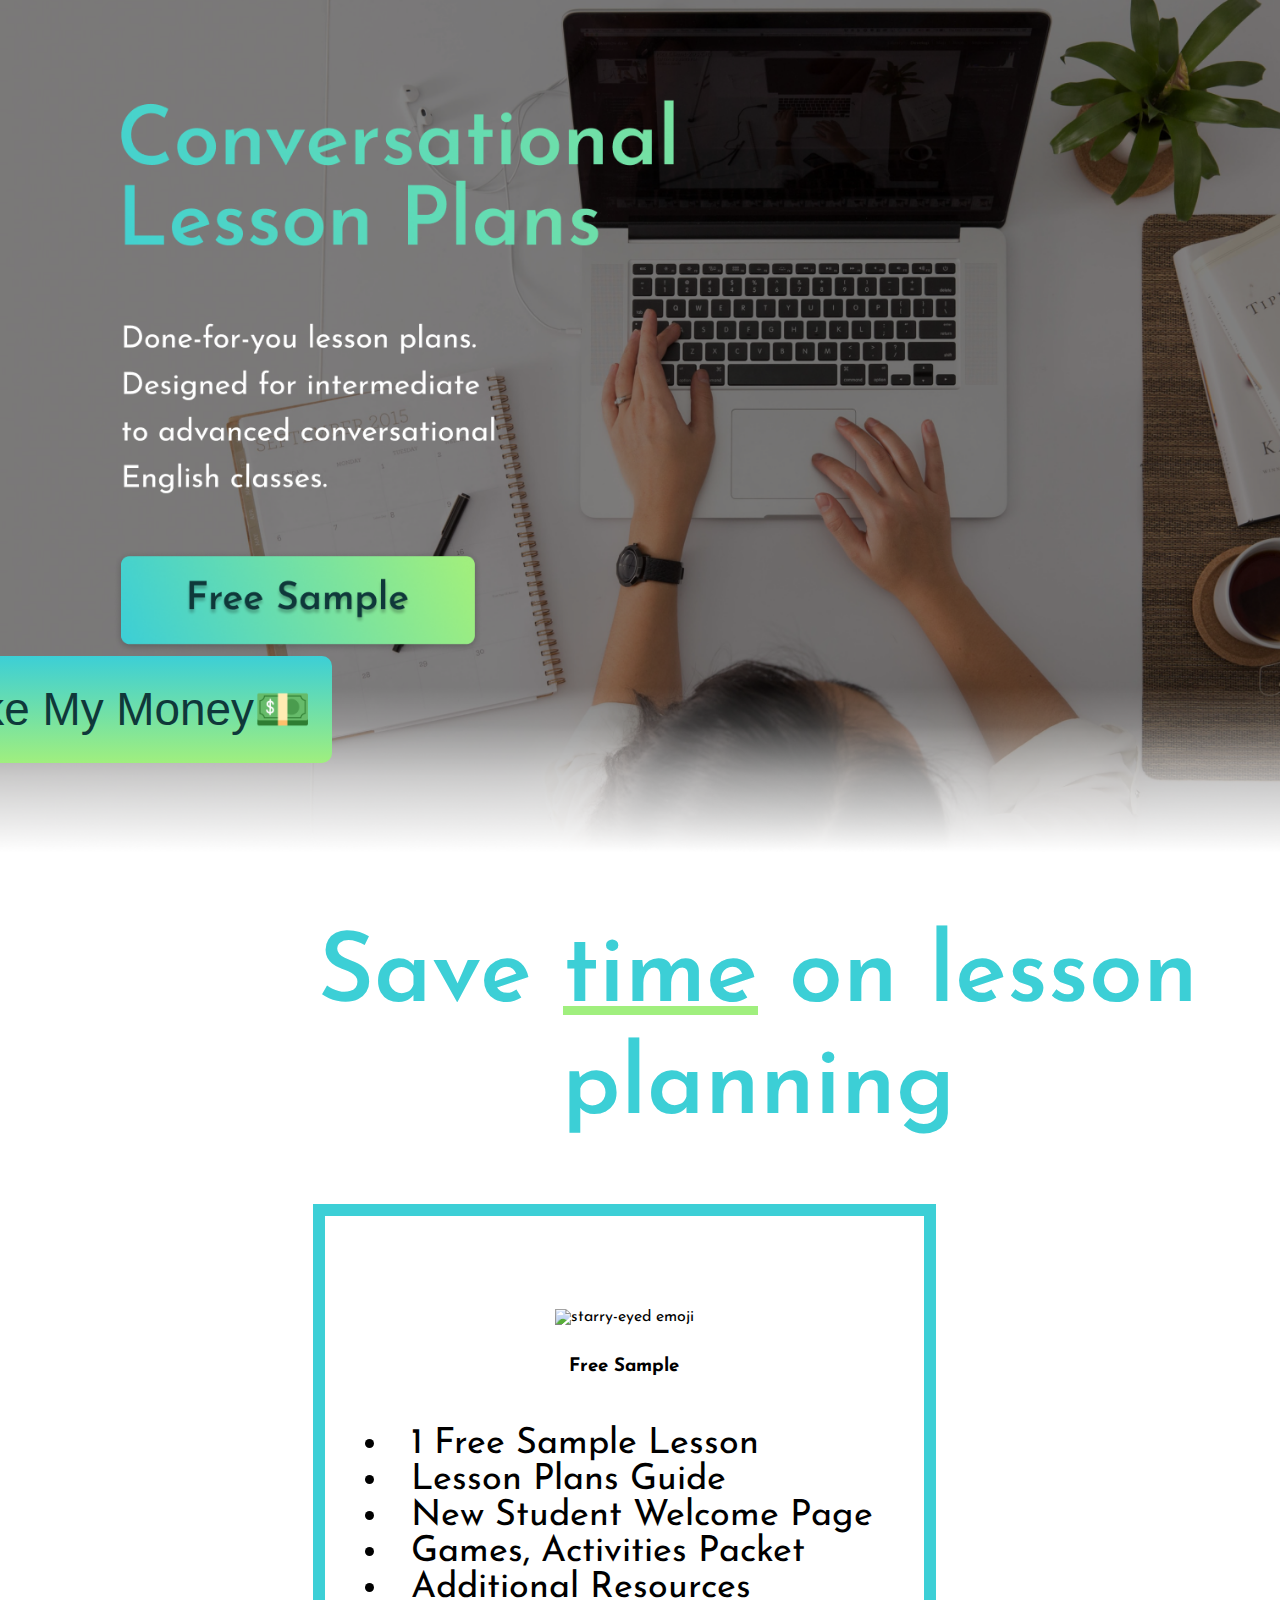
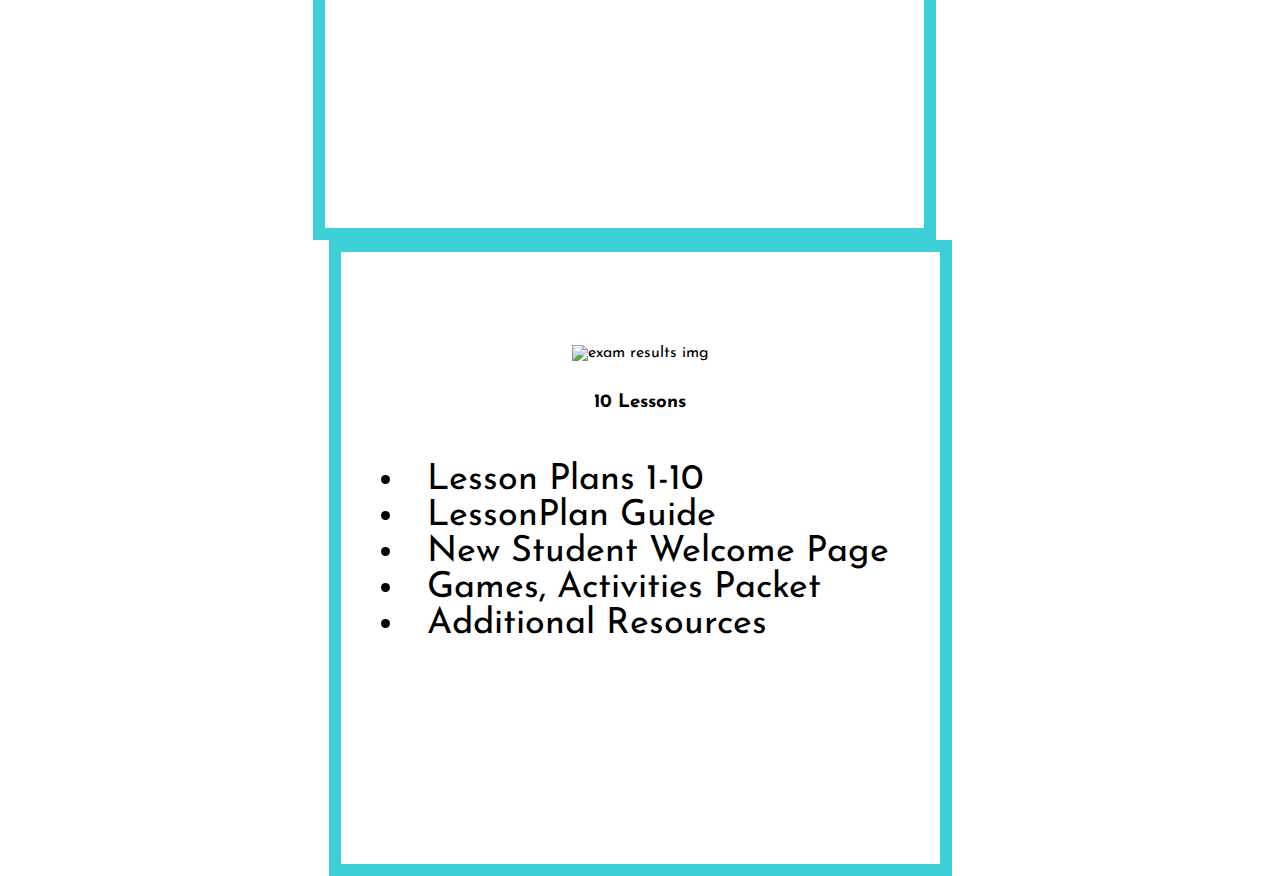
==== index.html @ 31bfc28f "Starting Landing Page" ====
<!DOCTYPE html>
<html lang="en" dir="ltr">

<head>
  <meta charset="utf-8">
  <title>Conversational Lesson Plans</title>
  <link rel="stylesheet" href="css/styles.css">
  <link rel="preconnect" href="https://fonts.googleapis.com">
  <link rel="preconnect" href="https://fonts.gstatic.com" crossorigin>
  <link href="https://fonts.googleapis.com/css2?family=Josefin+Sans&display=swap" rel="stylesheet">
</head>

<body>

  <div class="top-section">
        <img class="background" src="images/image.png" alt="background img">
          <button class="plan-button" type="button" name="">Take My Money💵</button>
  </div>
<div class="second-section">
  <h1 class="lesson">Save <span class="time">time</span> on lesson planning</h1>
  <div class="free-sample">
<img class="starry-eyes" src="https://s3-alpha-sig.figma.com/img/8e66/cc57/25da1da38adf8ce1c1e232af3791355e?Expires=1641168000&Signature=WUSX~-MndQ6hUPgbSEj6I7I3DMDwh4rOlox-GSf2JBP5RqfPq2d47yd7n9Eox~B7EA2QpZHxM3eELCH-Fz6r~pega1bS7xzG1hWOmTKfYtLyo8OUSrKibYN21dZoHZpAw~1tai0fu6PhLRfHMKyyS7PjVWHA~9bq2SaK2RC~MuIsFF-tQtIdTcuFu9Defe7vT~FUDPo7aEBIhlazXy~X4aybUJFQGdpvgLwErHOaCUNc669VxXjB-s34fVzcJAoySdK4U9xvLn6wBq-kmxwUAnYL5y0RmGMUNMjvx~EumahQoD0ORlRqHzyArw~PXCDipe5BR~ahRw7gB09bpoHs6A__&Key-Pair-Id=APKAINTVSUGEWH5XD5UA" alt="starry-eyed emoji">
<h3>Free Sample</h3>
<ul class="included">
  <li>1 Free Sample Lesson</li>
  <li>Lesson Plans Guide</li>
</ul>
<ul class="locked">
  <li>New Student Welcome Page</li>
  <li>Games, Activities Packet</li>
  <li>Additional Resources</li>
</ul>
  </div>
  <div class="save-time">
    <img class="exam-results" src="https://s3-alpha-sig.figma.com/img/e4eb/9316/16a75c4309bb9f494d72afedbfd64b03?Expires=1641168000&Signature=VdI3xpVNYkKEmWFEx5nUC9PDGQr6Qp98-hl~GS6~Yyej18toiBH1ze82IylGSBbkpAe3bv~za6eOOArLR7hO462iTeOVXesHQV5~Q3wNWcKqaQxop0C6GWkiSsMDpdfdZngf0-ioYa9cNTuswovlHra2d6RgLEt1-w3de00lccLtxG6GP21zj8TBpQLb3IPuJVpsebrQH0s5eIs9Q4r9NIvuNjqrXrQBBKp2ISjUbHz0hyWvhXM4PGHUQqsaLiHBDtm3hvzBNiQiHvHf31Xs~8Y9NTDd5cUfBppHy821IV6bq-ULU8MLix5KCXK5t6EGB0zf~wmciLCzj2LHV2CLgQ__&Key-Pair-Id=APKAINTVSUGEWH5XD5UA" alt="exam results img">
    <h3>10 Lessons</h3>
<ul class="included">
  <li>Lesson Plans 1-10</li>
  <li>LessonPlan Guide</li>
  <li>New Student Welcome Page</li>
  <li>Games, Activities Packet</li>
  <li>Additional Resources</li>
</ul>
  </div>
</div>


</body>

</html>
---- css/styles.css ----
body {
  font-family: 'Josefin Sans', sans-serif;
  background-color: #FFFFFF;
  margin: 0;
}

.background {
  width: 100%;
  height: 100%;
}

.exam-results {
  height: 142px;
  width: 142px;
  margin-top: 92.75px;
}

.free-sample {
  background-color: #FFFFFF;
  border-color: #3CCFD6;
  border-style: solid;
  border-width: 12px;
  height: 612px;
  width: 599px;
  display: inline-block;
  margin-right: 32px;
}

.included {
  list-style-image: url('/Users/alexandre/Desktop/Personal Projects/images/Check icon.png');
  list-style-position: inside;
  margin-bottom: 0;
  margin-top: 50px;
  text-align: left;
  font-size: 36px;
}

head {
  margin: 0;
}

h1 {
  width: 1269.52px;
  margin-left: 0;
  top: 13.06%;
  bottom: 83.68%;
  font-style: normal;
  font-weight: 600;
  font-size: 96.8025px;
  line-height: 30px;
}

h3 {
  margin-top: 32px;
}

.header {
  width: 634.76px;
  height: 500px;
  background: linear-gradient(#3CCFD6, #A0EF7E);
  margin-top: 0;
}

.lesson {
  color: #3CCFD6;
  height: 218px;
  line-height: 112px;
  margin-left: 311px;
  width: 894px;
}

.locked {
  list-style-image: url('/Users/alexandre/Desktop/Personal Projects/images/Lock icon.png');
  list-style-position: inside;
  margin-top: 0;
  text-align: left;
  font-size: 36px;
}

.plan-button {
  background: linear-gradient(#3CCFD6, #A0EF7E);
  border: 0;
  color: #0F383A;
  height: 107px;
  position: absolute;
  width: 419.88px;
  border-radius: 9.957574844360352px;
  margin-top: 656px;
  font-size: 45.87px;
  margin-left: -1368.04px;
  line-height: 29.87px;
}

.save-time {
  background-color: #FFFFFF;
  border-color: #3CCFD6;
  border-style: solid;
  border-width: 12px;
  height: 612px;
  width: 599px;
  display: inline-block;
}

.second-section {
  height: 1000px;
  margin: 0;
  text-align: center;
}

.starry-eyes {
  height: 142px;
  width: 142px;
  margin-top: 92.75px;
}

.time {
  text-decoration-color: #A0EF7E;
  text-decoration-line: underline;
}

.top-section {
  height: auto;
  margin-left: 0;
  margin-right: 0;
  position: relative;
}
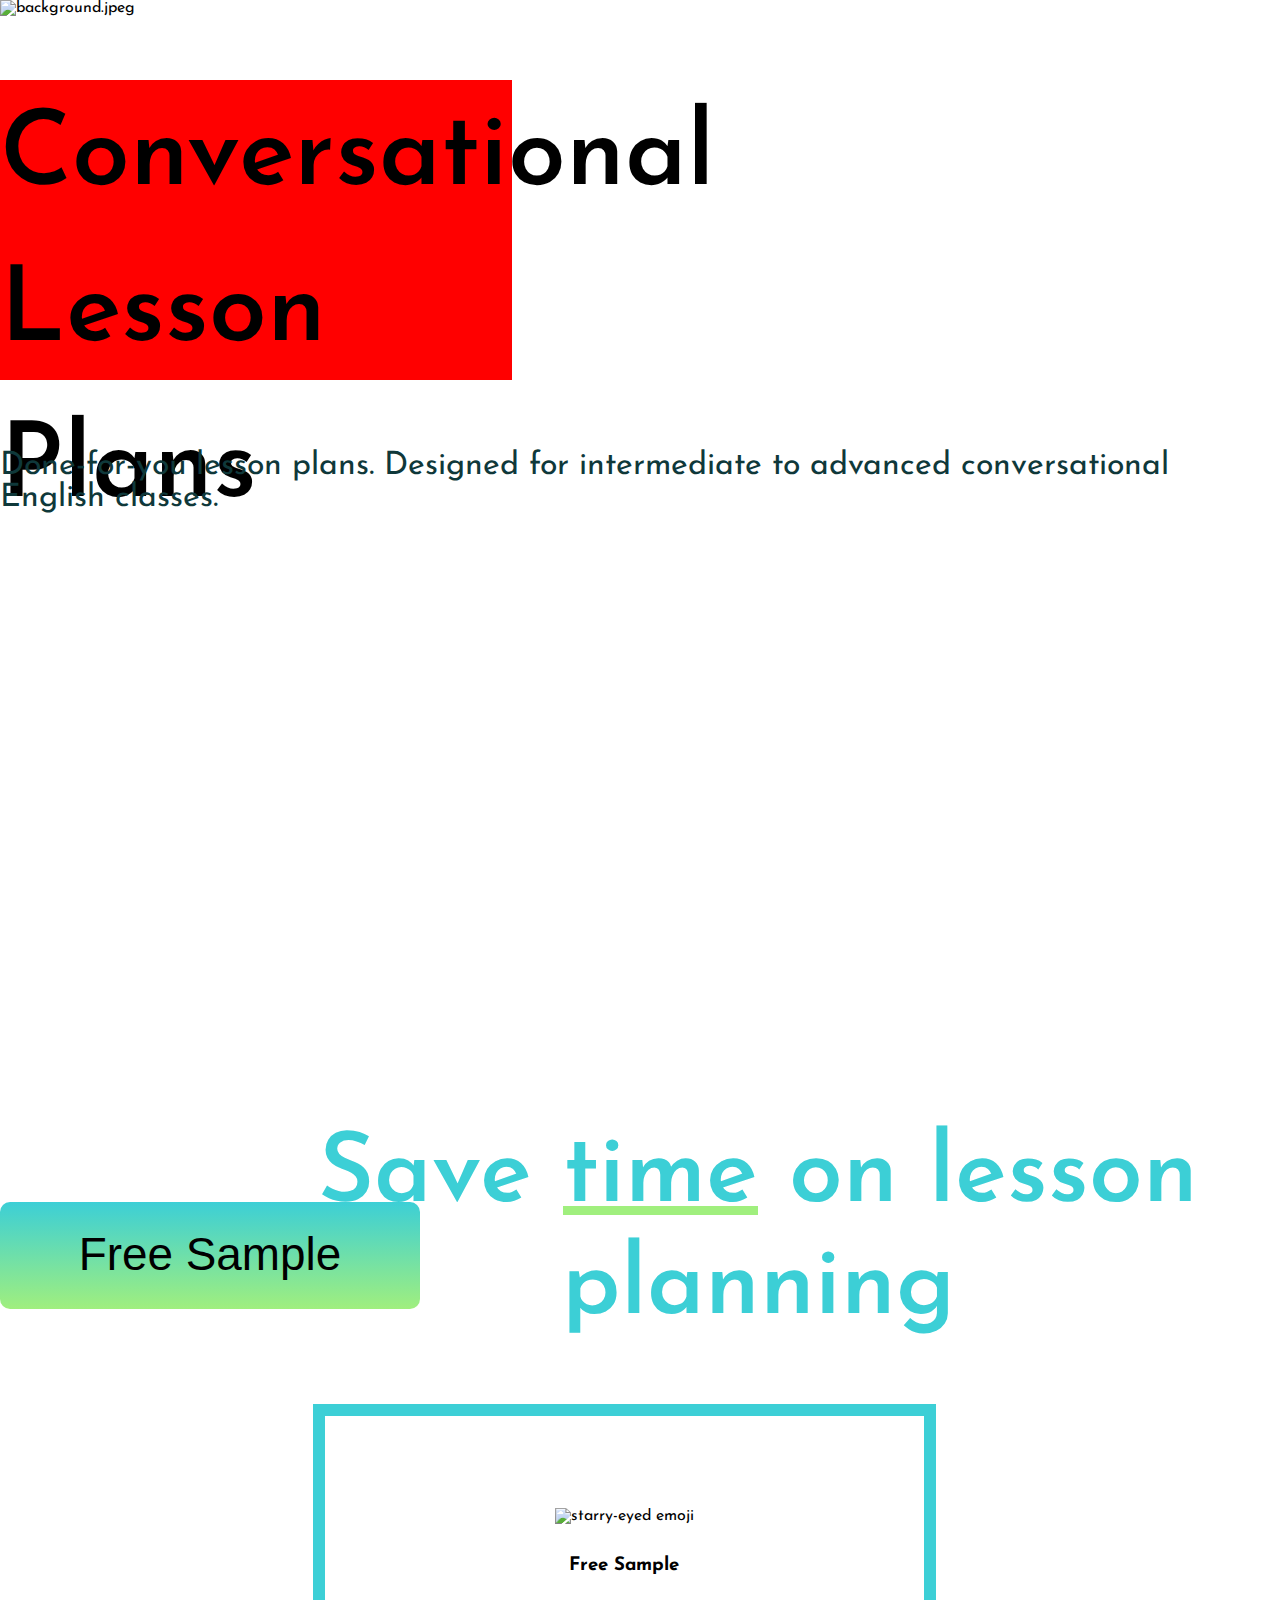
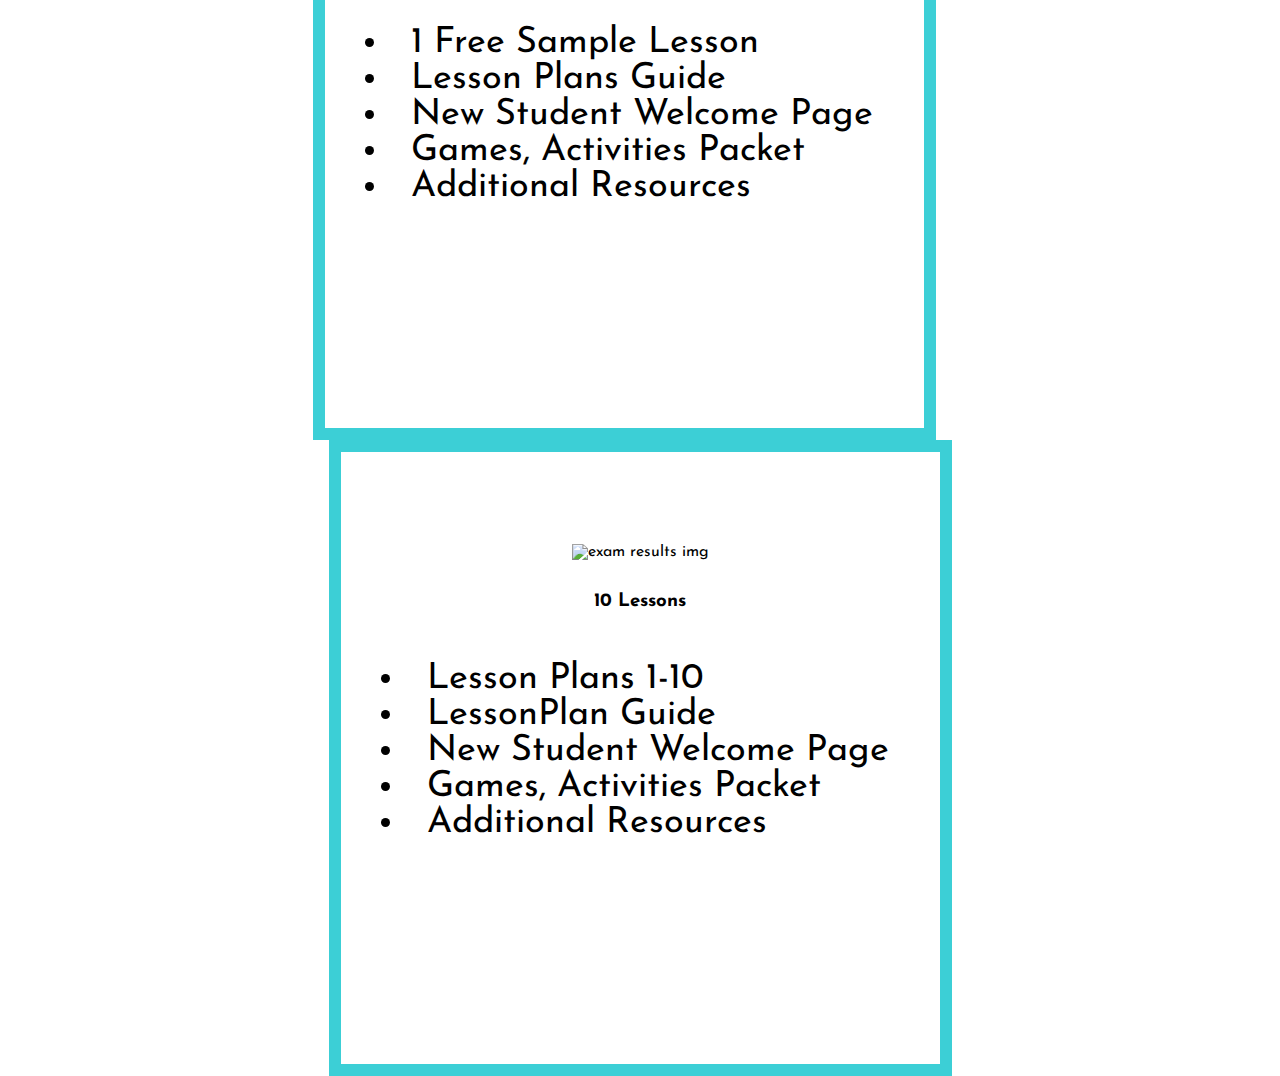
==== commit 82ce0b67: "Added Bootstrap" ====
--- a/index.html
+++ b/index.html
@@ -3,6 +3,7 @@
 
 <head>
   <meta charset="utf-8">
+  <link href="https://cdn.jsdelivr.net/npm/bootstrap@5.1.3/dist/css/bootstrap.min.css" rel="stylesheet" integrity="sha384-1BmE4kWBq78iYhFldvKuhfTAU6auU8tT94WrHftjDbrCEXSU1oBoqyl2QvZ6jIW3" crossorigin="anonymous">
   <title>Conversational Lesson Plans</title>
   <link rel="stylesheet" href="css/styles.css">
   <link rel="preconnect" href="https://fonts.googleapis.com">
@@ -12,39 +13,53 @@
 
 <body>
 
-  <div class="top-section">
-        <img class="background" src="images/image.png" alt="background img">
-          <button class="plan-button" type="button" name="">Take My Money💵</button>
+  <div class="top-section container-fluid">
+    <div class="background background-img card">
+      <img src="/Users/alexandre/Desktop/Personal Projects/images/background.jpeg" class="card-img" alt="background.jpeg">
+      <div class="card-img-overlay">
+        <h1 class="header card-title">Conversational Lesson Plans</h1>
+        <p class="header-text card-text">Done-for-you lesson plans. Designed for intermediate to advanced conversational English classes.</p>
+    <!-- <a href="#" class="plan-button btn" role="button">Free Sample</a> -->
+    <button class="plan-button btn btn-lg btn-dark" type="button" name="">Free Sample</button>
+      </div>
+    </div>
+
   </div>
-<div class="second-section">
-  <h1 class="lesson">Save <span class="time">time</span> on lesson planning</h1>
-  <div class="free-sample">
-<img class="starry-eyes" src="https://s3-alpha-sig.figma.com/img/8e66/cc57/25da1da38adf8ce1c1e232af3791355e?Expires=1641168000&Signature=WUSX~-MndQ6hUPgbSEj6I7I3DMDwh4rOlox-GSf2JBP5RqfPq2d47yd7n9Eox~B7EA2QpZHxM3eELCH-Fz6r~pega1bS7xzG1hWOmTKfYtLyo8OUSrKibYN21dZoHZpAw~1tai0fu6PhLRfHMKyyS7PjVWHA~9bq2SaK2RC~MuIsFF-tQtIdTcuFu9Defe7vT~FUDPo7aEBIhlazXy~X4aybUJFQGdpvgLwErHOaCUNc669VxXjB-s34fVzcJAoySdK4U9xvLn6wBq-kmxwUAnYL5y0RmGMUNMjvx~EumahQoD0ORlRqHzyArw~PXCDipe5BR~ahRw7gB09bpoHs6A__&Key-Pair-Id=APKAINTVSUGEWH5XD5UA" alt="starry-eyed emoji">
-<h3>Free Sample</h3>
-<ul class="included">
-  <li>1 Free Sample Lesson</li>
-  <li>Lesson Plans Guide</li>
-</ul>
-<ul class="locked">
-  <li>New Student Welcome Page</li>
-  <li>Games, Activities Packet</li>
-  <li>Additional Resources</li>
-</ul>
+
+  <div class="second-section container-fluid">
+    <h1 class="lesson">Save <span class="time">time</span> on lesson planning</h1>
+    <div class="free-sample">
+      <img class="starry-eyes"
+        src="https://s3-alpha-sig.figma.com/img/8e66/cc57/25da1da38adf8ce1c1e232af3791355e?Expires=1641168000&Signature=WUSX~-MndQ6hUPgbSEj6I7I3DMDwh4rOlox-GSf2JBP5RqfPq2d47yd7n9Eox~B7EA2QpZHxM3eELCH-Fz6r~pega1bS7xzG1hWOmTKfYtLyo8OUSrKibYN21dZoHZpAw~1tai0fu6PhLRfHMKyyS7PjVWHA~9bq2SaK2RC~MuIsFF-tQtIdTcuFu9Defe7vT~FUDPo7aEBIhlazXy~X4aybUJFQGdpvgLwErHOaCUNc669VxXjB-s34fVzcJAoySdK4U9xvLn6wBq-kmxwUAnYL5y0RmGMUNMjvx~EumahQoD0ORlRqHzyArw~PXCDipe5BR~ahRw7gB09bpoHs6A__&Key-Pair-Id=APKAINTVSUGEWH5XD5UA"
+        alt="starry-eyed emoji">
+      <h3>Free Sample</h3>
+      <ul class="included">
+        <li>1 Free Sample Lesson</li>
+        <li>Lesson Plans Guide</li>
+      </ul>
+      <ul class="locked">
+        <li>New Student Welcome Page</li>
+        <li>Games, Activities Packet</li>
+        <li>Additional Resources</li>
+      </ul>
+    </div>
+    <div class="save-time">
+      <img class="exam-results"
+        src="https://s3-alpha-sig.figma.com/img/e4eb/9316/16a75c4309bb9f494d72afedbfd64b03?Expires=1641168000&Signature=VdI3xpVNYkKEmWFEx5nUC9PDGQr6Qp98-hl~GS6~Yyej18toiBH1ze82IylGSBbkpAe3bv~za6eOOArLR7hO462iTeOVXesHQV5~Q3wNWcKqaQxop0C6GWkiSsMDpdfdZngf0-ioYa9cNTuswovlHra2d6RgLEt1-w3de00lccLtxG6GP21zj8TBpQLb3IPuJVpsebrQH0s5eIs9Q4r9NIvuNjqrXrQBBKp2ISjUbHz0hyWvhXM4PGHUQqsaLiHBDtm3hvzBNiQiHvHf31Xs~8Y9NTDd5cUfBppHy821IV6bq-ULU8MLix5KCXK5t6EGB0zf~wmciLCzj2LHV2CLgQ__&Key-Pair-Id=APKAINTVSUGEWH5XD5UA"
+        alt="exam results img">
+      <h3>10 Lessons</h3>
+      <ul class="included">
+        <li>Lesson Plans 1-10</li>
+        <li>LessonPlan Guide</li>
+        <li>New Student Welcome Page</li>
+        <li>Games, Activities Packet</li>
+        <li>Additional Resources</li>
+      </ul>
+    </div>
   </div>
-  <div class="save-time">
-    <img class="exam-results" src="https://s3-alpha-sig.figma.com/img/e4eb/9316/16a75c4309bb9f494d72afedbfd64b03?Expires=1641168000&Signature=VdI3xpVNYkKEmWFEx5nUC9PDGQr6Qp98-hl~GS6~Yyej18toiBH1ze82IylGSBbkpAe3bv~za6eOOArLR7hO462iTeOVXesHQV5~Q3wNWcKqaQxop0C6GWkiSsMDpdfdZngf0-ioYa9cNTuswovlHra2d6RgLEt1-w3de00lccLtxG6GP21zj8TBpQLb3IPuJVpsebrQH0s5eIs9Q4r9NIvuNjqrXrQBBKp2ISjUbHz0hyWvhXM4PGHUQqsaLiHBDtm3hvzBNiQiHvHf31Xs~8Y9NTDd5cUfBppHy821IV6bq-ULU8MLix5KCXK5t6EGB0zf~wmciLCzj2LHV2CLgQ__&Key-Pair-Id=APKAINTVSUGEWH5XD5UA" alt="exam results img">
-    <h3>10 Lessons</h3>
-<ul class="included">
-  <li>Lesson Plans 1-10</li>
-  <li>LessonPlan Guide</li>
-  <li>New Student Welcome Page</li>
-  <li>Games, Activities Packet</li>
-  <li>Additional Resources</li>
-</ul>
-  </div>
-</div>
 
-
+  <script src="https://cdn.jsdelivr.net/npm/@popperjs/core@2.10.2/dist/umd/popper.min.js" integrity="sha384-7+zCNj/IqJ95wo16oMtfsKbZ9ccEh31eOz1HGyDuCQ6wgnyJNSYdrPa03rtR1zdB" crossorigin="anonymous"></script>
+  <script src="https://cdn.jsdelivr.net/npm/bootstrap@5.1.3/dist/js/bootstrap.min.js" integrity="sha384-QJHtvGhmr9XOIpI6YVutG+2QOK9T+ZnN4kzFN1RtK3zEFEIsxhlmWl5/YESvpZ13" crossorigin="anonymous"></script>
 </body>
 
 </html>
--- a/css/styles.css
+++ b/css/styles.css
@@ -5,8 +5,12 @@
 }
 
 .background {
-  width: 100%;
-  height: 100%;
+background-color: linear-gradient(to bottom, transparent, #00000080);
+}
+
+.background-img {
+  position: relative;
+  z-index: 0;
 }
 
 .exam-results {
@@ -55,10 +59,21 @@
 }
 
 .header {
-  width: 634.76px;
-  height: 500px;
-  background: linear-gradient(#3CCFD6, #A0EF7E);
-  margin-top: 0;
+  width: 40%;
+  height: 300px;
+  background-color: linear-gradient(#3CCFD6, #A0EF7E);
+  background-color: red;
+  margin-top: 5%;
+  line-height: 1.5;
+  font-size: 6.5rem;
+  text-align: left;
+}
+
+.header-text {
+  font-family: "Josefin Sans";
+  font-weight: 400;
+  font-size: 2rem;
+  color: #0F383A;
 }
 
 .lesson {
@@ -67,6 +82,7 @@
   line-height: 112px;
   margin-left: 311px;
   width: 894px;
+  padding: 40% auto;
 }
 
 .locked {
@@ -80,15 +96,14 @@
 .plan-button {
   background: linear-gradient(#3CCFD6, #A0EF7E);
   border: 0;
-  color: #0F383A;
   height: 107px;
-  position: absolute;
   width: 419.88px;
   border-radius: 9.957574844360352px;
   margin-top: 656px;
   font-size: 45.87px;
-  margin-left: -1368.04px;
   line-height: 29.87px;
+  text-align: center;
+
 }
 
 .save-time {
@@ -105,6 +120,7 @@
   height: 1000px;
   margin: 0;
   text-align: center;
+  padding-top: 20%;
 }
 
 .starry-eyes {
@@ -119,8 +135,11 @@
 }
 
 .top-section {
-  height: auto;
+  height: 50rem;
   margin-left: 0;
   margin-right: 0;
+  background-size: contain;
+  background-repeat: no-repeat;
+  padding: 0;
   position: relative;
 }
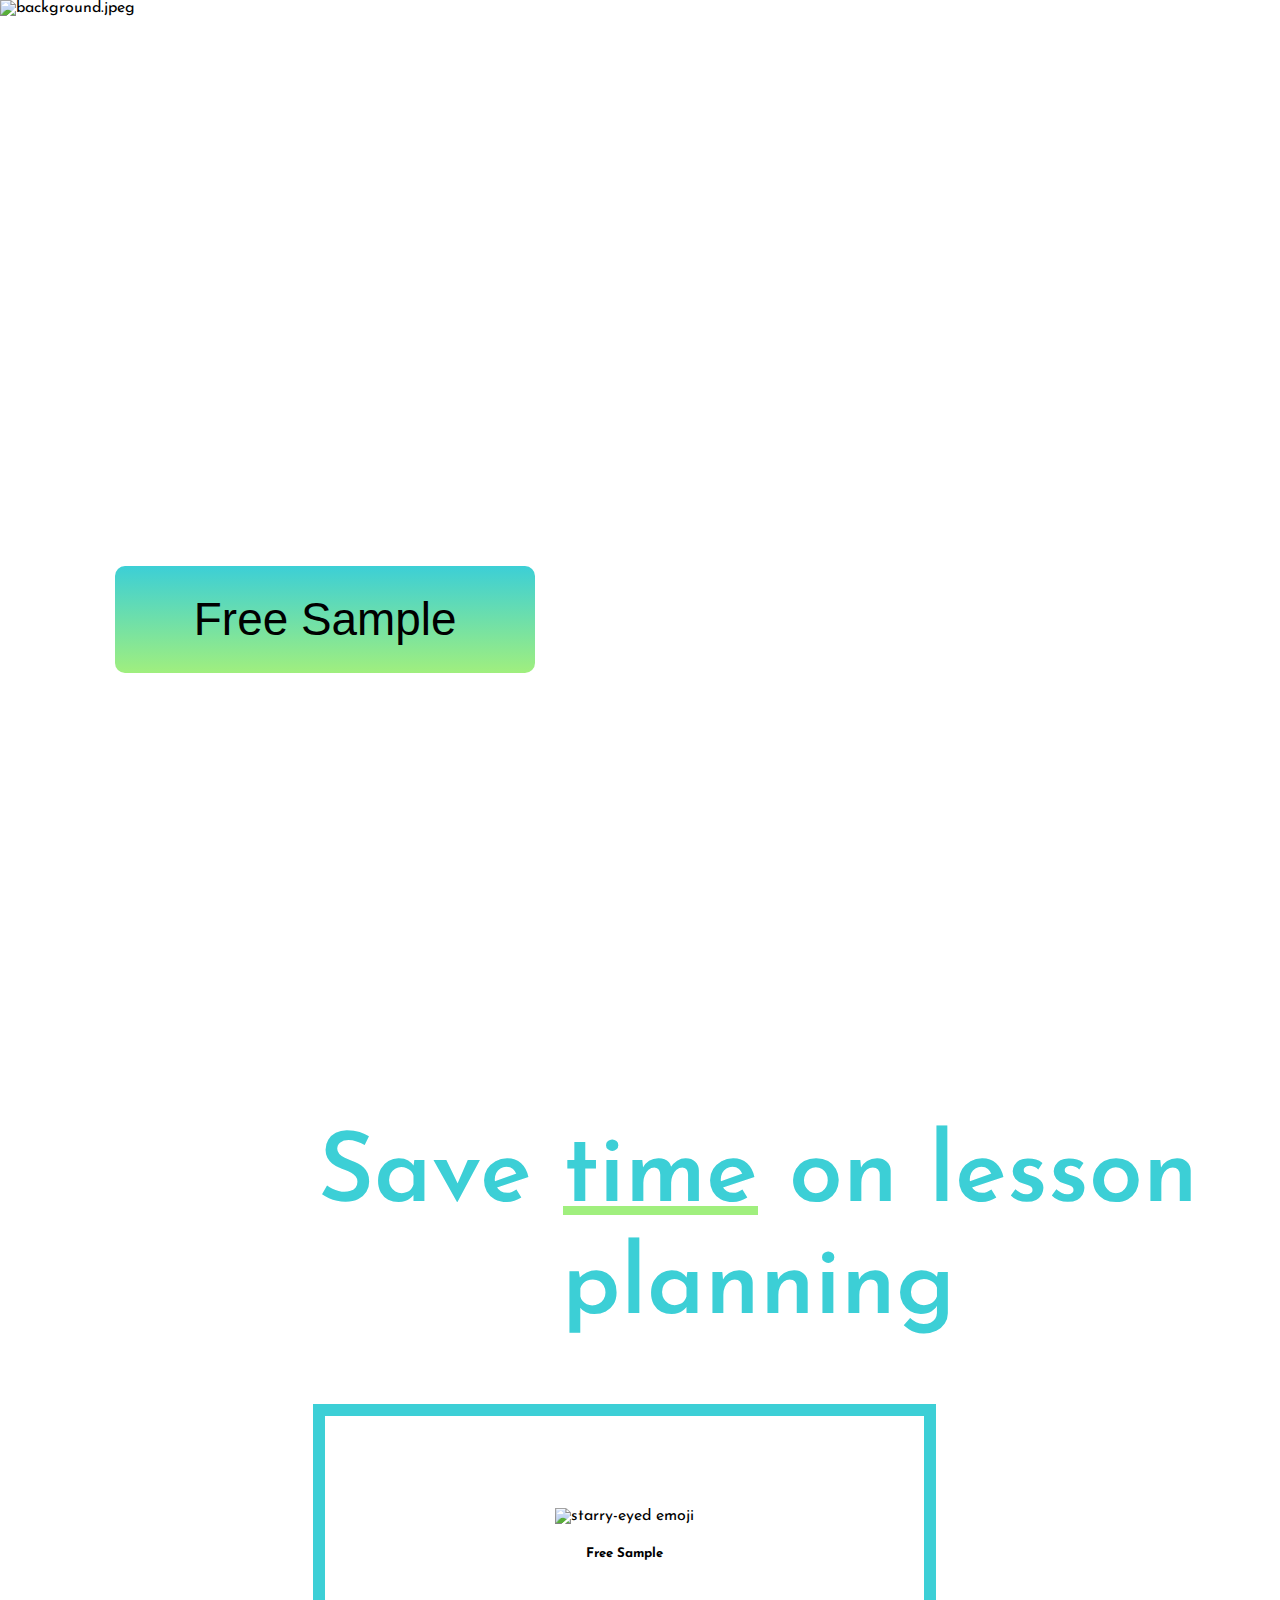
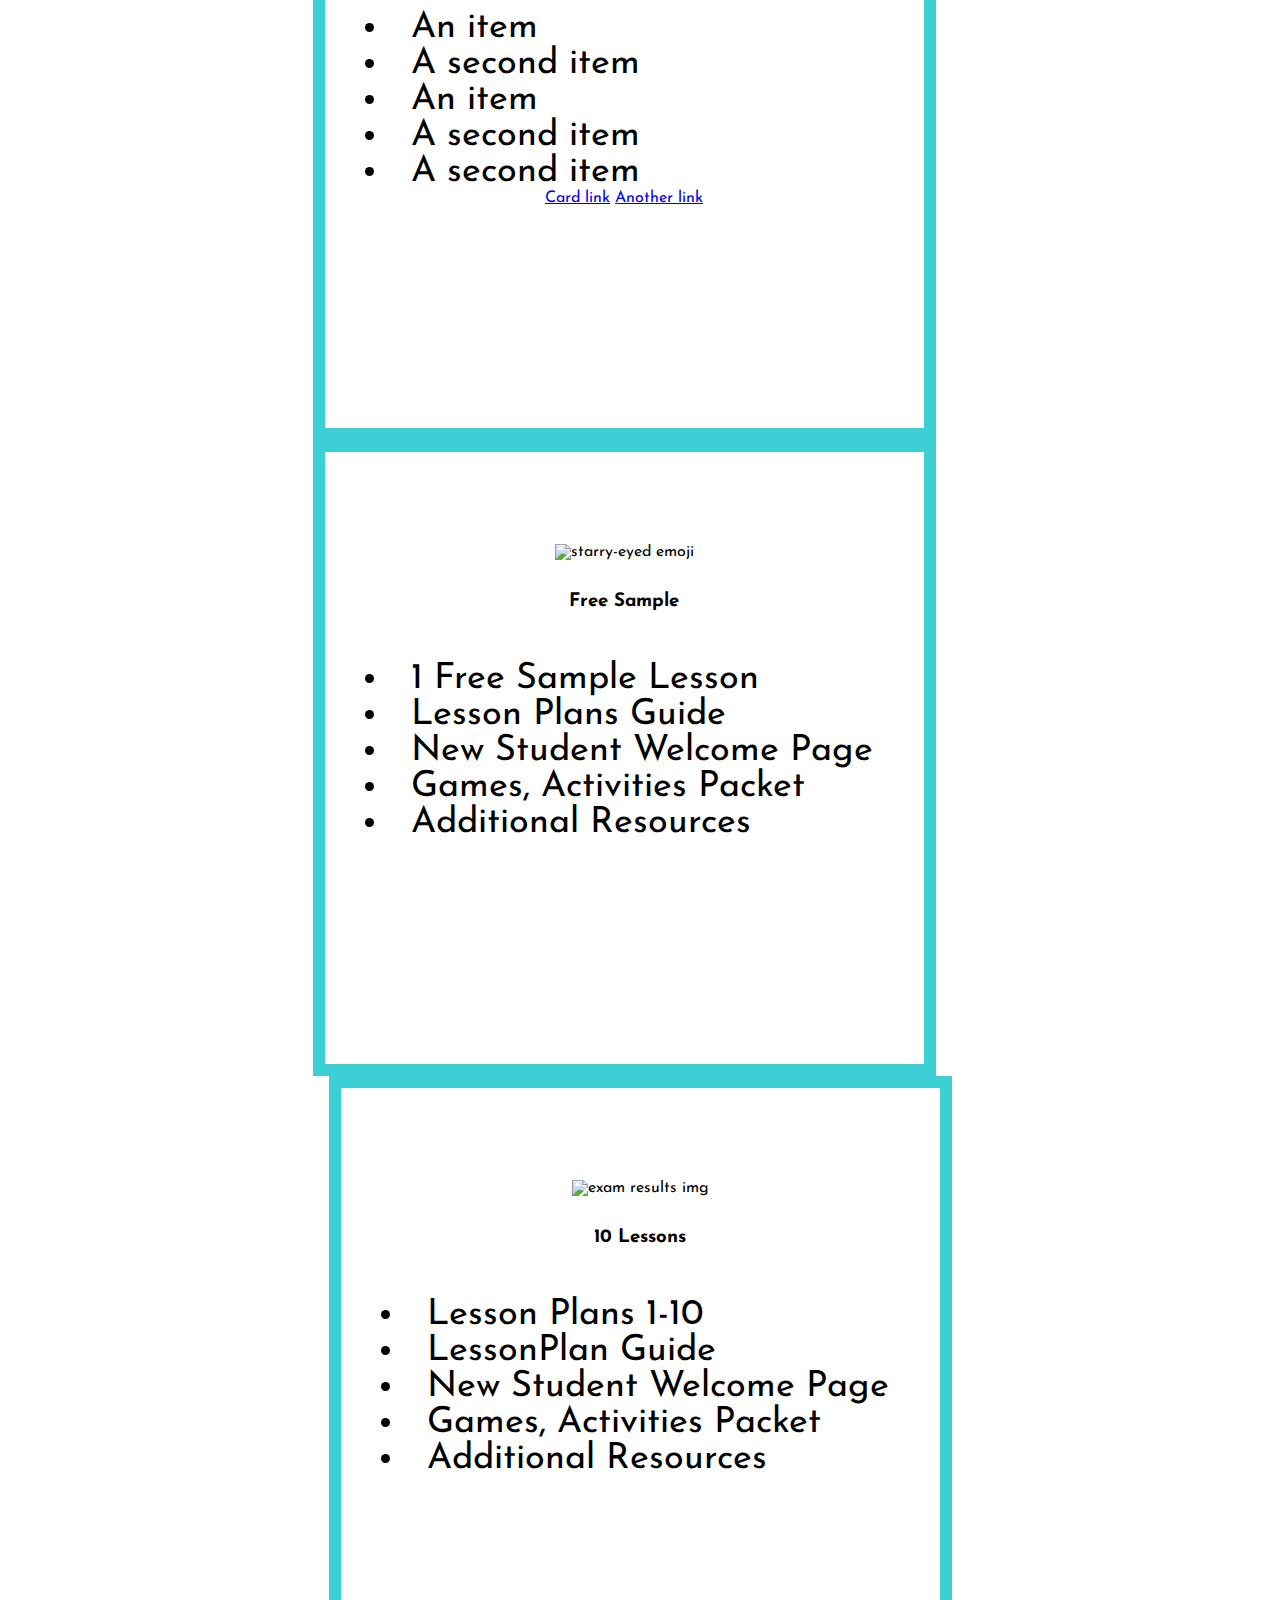
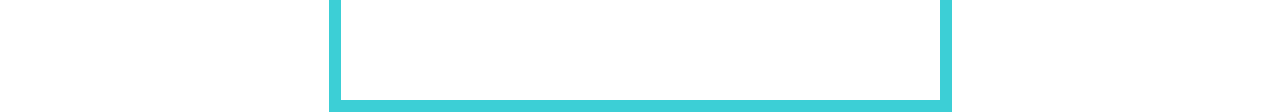
==== commit be31c0d2: "New Background Img" ====
--- a/index.html
+++ b/index.html
@@ -15,10 +15,10 @@
 
   <div class="top-section container-fluid">
     <div class="background background-img card">
-      <img src="/Users/alexandre/Desktop/Personal Projects/images/background.jpeg" class="card-img" alt="background.jpeg">
+      <img src="/Users/alexandre/Desktop/Personal Projects/images/Main image-2.png" class="card-img" alt="background.jpeg">
       <div class="card-img-overlay">
-        <h1 class="header card-title">Conversational Lesson Plans</h1>
-        <p class="header-text card-text">Done-for-you lesson plans. Designed for intermediate to advanced conversational English classes.</p>
+        <!-- <h1 class="header card-title">Conversational Lesson Plans</h1> -->
+        <!-- <p class="header-text card-text">Done-for-you lesson plans. Designed for intermediate to advanced conversational English classes.</p> -->
     <!-- <a href="#" class="plan-button btn" role="button">Free Sample</a> -->
     <button class="plan-button btn btn-lg btn-dark" type="button" name="">Free Sample</button>
       </div>
@@ -28,6 +28,35 @@
 
   <div class="second-section container-fluid">
     <h1 class="lesson">Save <span class="time">time</span> on lesson planning</h1>
+<div class="row">
+  <div class="col-lg-5">
+    <div class="free-sample card">
+  <img class="starry-eyes"
+    src="https://s3-alpha-sig.figma.com/img/8e66/cc57/25da1da38adf8ce1c1e232af3791355e?Expires=1641168000&Signature=WUSX~-MndQ6hUPgbSEj6I7I3DMDwh4rOlox-GSf2JBP5RqfPq2d47yd7n9Eox~B7EA2QpZHxM3eELCH-Fz6r~pega1bS7xzG1hWOmTKfYtLyo8OUSrKibYN21dZoHZpAw~1tai0fu6PhLRfHMKyyS7PjVWHA~9bq2SaK2RC~MuIsFF-tQtIdTcuFu9Defe7vT~FUDPo7aEBIhlazXy~X4aybUJFQGdpvgLwErHOaCUNc669VxXjB-s34fVzcJAoySdK4U9xvLn6wBq-kmxwUAnYL5y0RmGMUNMjvx~EumahQoD0ORlRqHzyArw~PXCDipe5BR~ahRw7gB09bpoHs6A__&Key-Pair-Id=APKAINTVSUGEWH5XD5UA"
+    alt="starry-eyed emoji">
+  <div class="card-body">
+    <h5 class="card-title">Free Sample</h5>
+  </div>
+  <ul class="included list-group list-group-flush">
+    <li class="list-group-item">An item</li>
+    <li class="list-group-item">A second item</li>
+    <li class="list-group-item">An item</li>
+    <li class="list-group-item">A second item</li>
+    <li class="list-group-item">A second item</li>
+  </ul>
+  <div class="card-body">
+    <a href="#" class="card-link">Card link</a>
+    <a href="#" class="card-link">Another link</a>
+  </div>
+</div>
+  </div>
+</div>
+
+
+
+
+
+
     <div class="free-sample">
       <img class="starry-eyes"
         src="https://s3-alpha-sig.figma.com/img/8e66/cc57/25da1da38adf8ce1c1e232af3791355e?Expires=1641168000&Signature=WUSX~-MndQ6hUPgbSEj6I7I3DMDwh4rOlox-GSf2JBP5RqfPq2d47yd7n9Eox~B7EA2QpZHxM3eELCH-Fz6r~pega1bS7xzG1hWOmTKfYtLyo8OUSrKibYN21dZoHZpAw~1tai0fu6PhLRfHMKyyS7PjVWHA~9bq2SaK2RC~MuIsFF-tQtIdTcuFu9Defe7vT~FUDPo7aEBIhlazXy~X4aybUJFQGdpvgLwErHOaCUNc669VxXjB-s34fVzcJAoySdK4U9xvLn6wBq-kmxwUAnYL5y0RmGMUNMjvx~EumahQoD0ORlRqHzyArw~PXCDipe5BR~ahRw7gB09bpoHs6A__&Key-Pair-Id=APKAINTVSUGEWH5XD5UA"
--- a/css/styles.css
+++ b/css/styles.css
@@ -99,11 +99,11 @@
   height: 107px;
   width: 419.88px;
   border-radius: 9.957574844360352px;
-  margin-top: 656px;
+  margin-top: 43%;
   font-size: 45.87px;
   line-height: 29.87px;
   text-align: center;
-
+  margin-left: 9%;
 }
 
 .save-time {
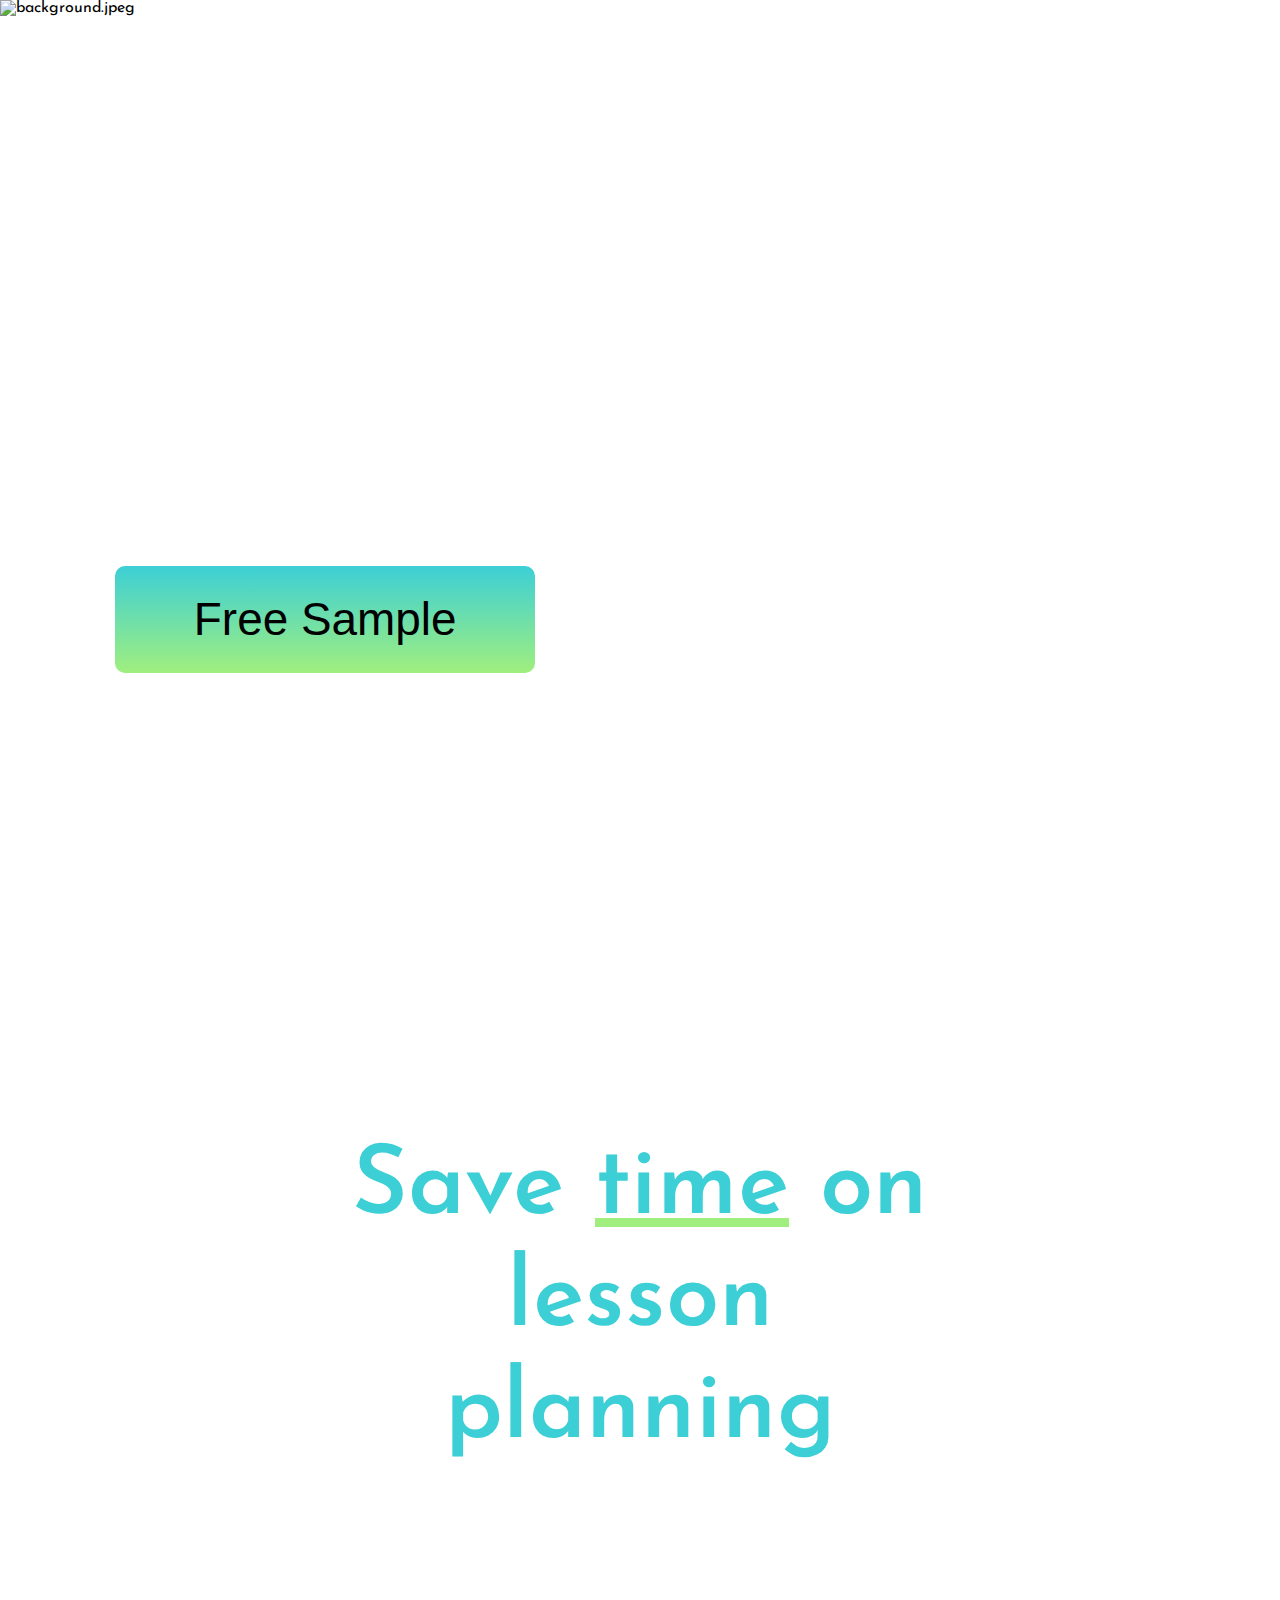
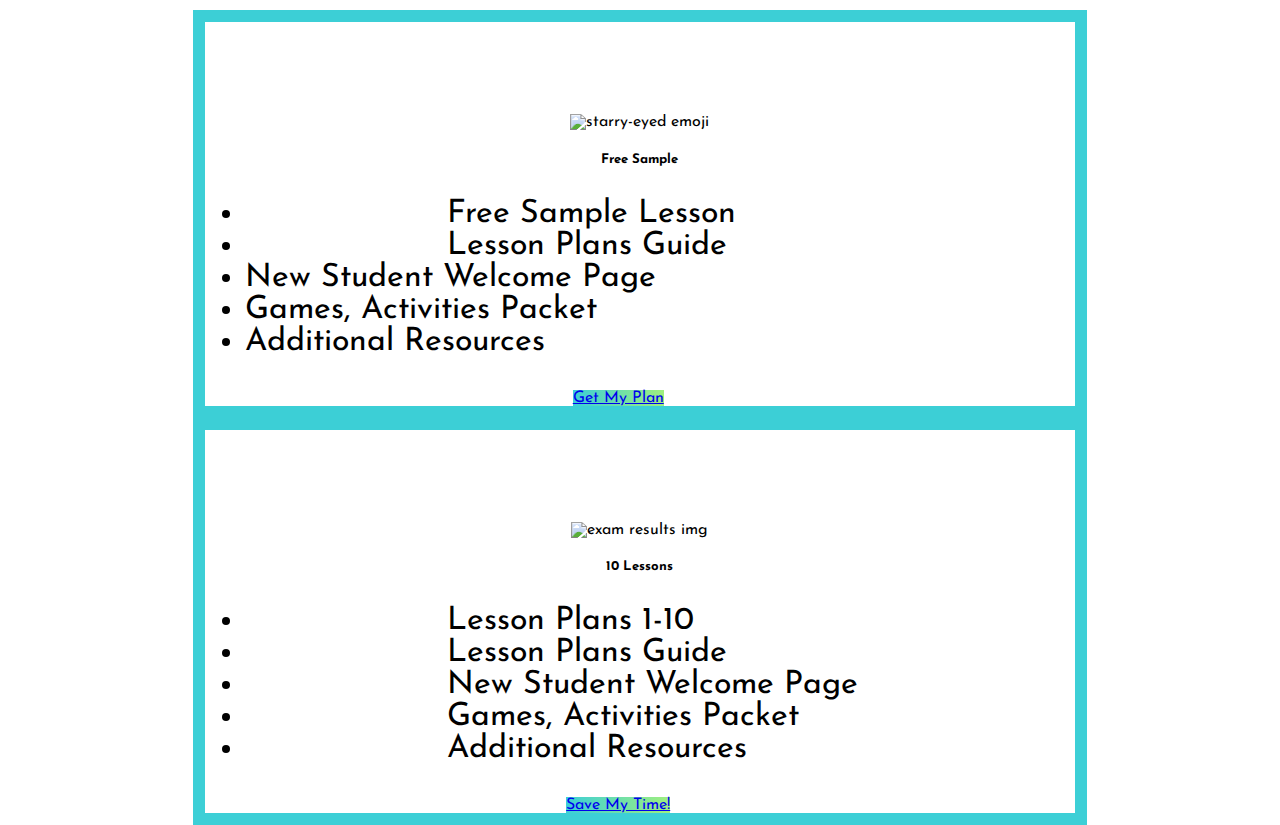
==== commit a45597bb: "Added Plans" ====
--- a/index.html
+++ b/index.html
@@ -3,24 +3,32 @@
 
 <head>
   <meta charset="utf-8">
+
+  <!-- Boot Strap -->
   <link href="https://cdn.jsdelivr.net/npm/bootstrap@5.1.3/dist/css/bootstrap.min.css" rel="stylesheet" integrity="sha384-1BmE4kWBq78iYhFldvKuhfTAU6auU8tT94WrHftjDbrCEXSU1oBoqyl2QvZ6jIW3" crossorigin="anonymous">
   <title>Conversational Lesson Plans</title>
   <link rel="stylesheet" href="css/styles.css">
+
+  <!-- Google Stylesheets -->
   <link rel="preconnect" href="https://fonts.googleapis.com">
   <link rel="preconnect" href="https://fonts.gstatic.com" crossorigin>
   <link href="https://fonts.googleapis.com/css2?family=Josefin+Sans&display=swap" rel="stylesheet">
+  <link href="https://fonts.googleapis.com/icon?family=Material+Icons" rel="stylesheet">
+
+  <!-- Font Awesome -->
+  <script defer src="https://use.fontawesome.com/releases/v5.0.7/js/all.js"></script>
 </head>
 
 <body>
 
   <div class="top-section container-fluid">
     <div class="background background-img card">
-      <img src="/Users/alexandre/Desktop/Personal Projects/images/Main image-2.png" class="card-img" alt="background.jpeg">
+      <img src="/Users/alexandre/Desktop/Personal Projects/images/main-image-2.png" class="card-img" alt="background.jpeg">
       <div class="card-img-overlay">
         <!-- <h1 class="header card-title">Conversational Lesson Plans</h1> -->
         <!-- <p class="header-text card-text">Done-for-you lesson plans. Designed for intermediate to advanced conversational English classes.</p> -->
-    <!-- <a href="#" class="plan-button btn" role="button">Free Sample</a> -->
-    <button class="plan-button btn btn-lg btn-dark" type="button" name="">Free Sample</button>
+        <!-- <a href="#" class="plan-button btn" role="button">Free Sample</a> -->
+        <button class="plan-button btn btn-lg btn-dark" type="button" name="">Free Sample</button>
       </div>
     </div>
 
@@ -28,64 +36,65 @@
 
   <div class="second-section container-fluid">
     <h1 class="lesson">Save <span class="time">time</span> on lesson planning</h1>
-<div class="row">
-  <div class="col-lg-5">
-    <div class="free-sample card">
-  <img class="starry-eyes"
-    src="https://s3-alpha-sig.figma.com/img/8e66/cc57/25da1da38adf8ce1c1e232af3791355e?Expires=1641168000&Signature=WUSX~-MndQ6hUPgbSEj6I7I3DMDwh4rOlox-GSf2JBP5RqfPq2d47yd7n9Eox~B7EA2QpZHxM3eELCH-Fz6r~pega1bS7xzG1hWOmTKfYtLyo8OUSrKibYN21dZoHZpAw~1tai0fu6PhLRfHMKyyS7PjVWHA~9bq2SaK2RC~MuIsFF-tQtIdTcuFu9Defe7vT~FUDPo7aEBIhlazXy~X4aybUJFQGdpvgLwErHOaCUNc669VxXjB-s34fVzcJAoySdK4U9xvLn6wBq-kmxwUAnYL5y0RmGMUNMjvx~EumahQoD0ORlRqHzyArw~PXCDipe5BR~ahRw7gB09bpoHs6A__&Key-Pair-Id=APKAINTVSUGEWH5XD5UA"
-    alt="starry-eyed emoji">
-  <div class="card-body">
-    <h5 class="card-title">Free Sample</h5>
-  </div>
-  <ul class="included list-group list-group-flush">
-    <li class="list-group-item">An item</li>
-    <li class="list-group-item">A second item</li>
-    <li class="list-group-item">An item</li>
-    <li class="list-group-item">A second item</li>
-    <li class="list-group-item">A second item</li>
-  </ul>
-  <div class="card-body">
-    <a href="#" class="card-link">Card link</a>
-    <a href="#" class="card-link">Another link</a>
-  </div>
-</div>
-  </div>
-</div>
 
-
-
-
-
-
-    <div class="free-sample">
-      <img class="starry-eyes"
-        src="https://s3-alpha-sig.figma.com/img/8e66/cc57/25da1da38adf8ce1c1e232af3791355e?Expires=1641168000&Signature=WUSX~-MndQ6hUPgbSEj6I7I3DMDwh4rOlox-GSf2JBP5RqfPq2d47yd7n9Eox~B7EA2QpZHxM3eELCH-Fz6r~pega1bS7xzG1hWOmTKfYtLyo8OUSrKibYN21dZoHZpAw~1tai0fu6PhLRfHMKyyS7PjVWHA~9bq2SaK2RC~MuIsFF-tQtIdTcuFu9Defe7vT~FUDPo7aEBIhlazXy~X4aybUJFQGdpvgLwErHOaCUNc669VxXjB-s34fVzcJAoySdK4U9xvLn6wBq-kmxwUAnYL5y0RmGMUNMjvx~EumahQoD0ORlRqHzyArw~PXCDipe5BR~ahRw7gB09bpoHs6A__&Key-Pair-Id=APKAINTVSUGEWH5XD5UA"
-        alt="starry-eyed emoji">
-      <h3>Free Sample</h3>
-      <ul class="included">
-        <li>1 Free Sample Lesson</li>
-        <li>Lesson Plans Guide</li>
-      </ul>
-      <ul class="locked">
-        <li>New Student Welcome Page</li>
-        <li>Games, Activities Packet</li>
-        <li>Additional Resources</li>
-      </ul>
-    </div>
-    <div class="save-time">
-      <img class="exam-results"
-        src="https://s3-alpha-sig.figma.com/img/e4eb/9316/16a75c4309bb9f494d72afedbfd64b03?Expires=1641168000&Signature=VdI3xpVNYkKEmWFEx5nUC9PDGQr6Qp98-hl~GS6~Yyej18toiBH1ze82IylGSBbkpAe3bv~za6eOOArLR7hO462iTeOVXesHQV5~Q3wNWcKqaQxop0C6GWkiSsMDpdfdZngf0-ioYa9cNTuswovlHra2d6RgLEt1-w3de00lccLtxG6GP21zj8TBpQLb3IPuJVpsebrQH0s5eIs9Q4r9NIvuNjqrXrQBBKp2ISjUbHz0hyWvhXM4PGHUQqsaLiHBDtm3hvzBNiQiHvHf31Xs~8Y9NTDd5cUfBppHy821IV6bq-ULU8MLix5KCXK5t6EGB0zf~wmciLCzj2LHV2CLgQ__&Key-Pair-Id=APKAINTVSUGEWH5XD5UA"
-        alt="exam results img">
-      <h3>10 Lessons</h3>
-      <ul class="included">
-        <li>Lesson Plans 1-10</li>
-        <li>LessonPlan Guide</li>
-        <li>New Student Welcome Page</li>
-        <li>Games, Activities Packet</li>
-        <li>Additional Resources</li>
-      </ul>
+    <div class="row">
+      <div class="col-lg-6">
+        <div class="free-sample card">
+          <img class="starry-eyes"
+            src="https://s3-alpha-sig.figma.com/img/8e66/cc57/25da1da38adf8ce1c1e232af3791355e?Expires=1641168000&Signature=WUSX~-MndQ6hUPgbSEj6I7I3DMDwh4rOlox-GSf2JBP5RqfPq2d47yd7n9Eox~B7EA2QpZHxM3eELCH-Fz6r~pega1bS7xzG1hWOmTKfYtLyo8OUSrKibYN21dZoHZpAw~1tai0fu6PhLRfHMKyyS7PjVWHA~9bq2SaK2RC~MuIsFF-tQtIdTcuFu9Defe7vT~FUDPo7aEBIhlazXy~X4aybUJFQGdpvgLwErHOaCUNc669VxXjB-s34fVzcJAoySdK4U9xvLn6wBq-kmxwUAnYL5y0RmGMUNMjvx~EumahQoD0ORlRqHzyArw~PXCDipe5BR~ahRw7gB09bpoHs6A__&Key-Pair-Id=APKAINTVSUGEWH5XD5UA"
+            alt="starry-eyed emoji">
+          <div class="card-body">
+            <h5 class="card-title">Free Sample</h5>
+          </div>
+          <ul class="included list-group list-group-flush">
+            <li class="list-group-item"><span class="material-icons">
+                task_alt
+              </span> Free Sample Lesson</li>
+            <li class="list-group-item"><span class="material-icons">
+                task_alt
+              </span> Lesson Plans Guide</li>
+            <li class="list-group-item"><i class="locked fas fa-lock"></i> New Student Welcome Page</li>
+            <li class="list-group-item"><i class="locked fas fa-lock"></i> Games, Activities Packet</li>
+            <li class="list-group-item"><i class="locked fas fa-lock"></i> Additional Resources</li>
+          </ul>
+          <div class="card-body">
+            <a href="#" class="lesson-buttons btn btn-lg btn-primary active" role="button" data-bs-toggle="button" aria-pressed="true">Get My Plan</a>
+          </div>
+        </div>
+      </div>
+      <div class="col-lg-6">
+        <div class="save-time card">
+          <img class="exam-results"
+            src="https://s3-alpha-sig.figma.com/img/e4eb/9316/16a75c4309bb9f494d72afedbfd64b03?Expires=1641168000&Signature=VdI3xpVNYkKEmWFEx5nUC9PDGQr6Qp98-hl~GS6~Yyej18toiBH1ze82IylGSBbkpAe3bv~za6eOOArLR7hO462iTeOVXesHQV5~Q3wNWcKqaQxop0C6GWkiSsMDpdfdZngf0-ioYa9cNTuswovlHra2d6RgLEt1-w3de00lccLtxG6GP21zj8TBpQLb3IPuJVpsebrQH0s5eIs9Q4r9NIvuNjqrXrQBBKp2ISjUbHz0hyWvhXM4PGHUQqsaLiHBDtm3hvzBNiQiHvHf31Xs~8Y9NTDd5cUfBppHy821IV6bq-ULU8MLix5KCXK5t6EGB0zf~wmciLCzj2LHV2CLgQ__&Key-Pair-Id=APKAINTVSUGEWH5XD5UA"
+            alt="exam results img">
+          <div class="card-body">
+            <h5 class="card-title">10 Lessons</h5>
+          </div>
+          <ul class="included list-group list-group-flush">
+            <li class="list-group-item"><span class="material-icons">
+                task_alt
+              </span> Lesson Plans 1-10</li>
+            <li class="list-group-item"><span class="material-icons">
+                task_alt
+              </span> Lesson Plans Guide</li>
+            <li class="list-group-item"><span class="material-icons">
+                task_alt
+              </span> New Student Welcome Page</li>
+            <li class="list-group-item"><span class="material-icons">
+                task_alt
+              </span> Games, Activities Packet</li>
+            <li class="list-group-item"><span class="material-icons">
+                task_alt
+              </span> Additional Resources</li>
+          </ul>
+          <div class="card-body">
+            <a href="#" class="lesson-buttons btn btn-lg btn-primary active" role="button" data-bs-toggle="button" aria-pressed="true">Save My Time!</a>
+          </div>
+        </div>
+      </div>
     </div>
   </div>
+
 
   <script src="https://cdn.jsdelivr.net/npm/@popperjs/core@2.10.2/dist/umd/popper.min.js" integrity="sha384-7+zCNj/IqJ95wo16oMtfsKbZ9ccEh31eOz1HGyDuCQ6wgnyJNSYdrPa03rtR1zdB" crossorigin="anonymous"></script>
   <script src="https://cdn.jsdelivr.net/npm/bootstrap@5.1.3/dist/js/bootstrap.min.js" integrity="sha384-QJHtvGhmr9XOIpI6YVutG+2QOK9T+ZnN4kzFN1RtK3zEFEIsxhlmWl5/YESvpZ13" crossorigin="anonymous"></script>
--- a/css/styles.css
+++ b/css/styles.css
@@ -24,19 +24,23 @@
   border-color: #3CCFD6;
   border-style: solid;
   border-width: 12px;
-  height: 612px;
-  width: 599px;
+  height: 92%;
+  width: 68%;
   display: inline-block;
-  margin-right: 32px;
 }
 
 .included {
-  list-style-image: url('/Users/alexandre/Desktop/Personal Projects/images/Check icon.png');
-  list-style-position: inside;
-  margin-bottom: 0;
-  margin-top: 50px;
+  /* color: linear-gradient(#3CCFD6, #A0EF7E); */
+
   text-align: left;
-  font-size: 36px;
+  font-size: 2rem;
+}
+.material-icons {
+  color: #3CCFD6;
+}
+
+.list-group-item {
+  border-bottom: 0;
 }
 
 head {
@@ -78,19 +82,28 @@
 
 .lesson {
   color: #3CCFD6;
-  height: 218px;
+  height: 40%;
   line-height: 112px;
   margin-left: 311px;
-  width: 894px;
+  width: 50%;
   padding: 40% auto;
+  margin: 6% auto;
+  font-size: 6rem;
+}
+
+.lesson-buttons {
+  background: linear-gradient(to right, #3CCFD6, #A0EF7E);
+  width: 110%;
+  height: 20%;
+  margin-right: 5%;
+  margin-bottom: 5%;
 }
 
 .locked {
-  list-style-image: url('/Users/alexandre/Desktop/Personal Projects/images/Lock icon.png');
-  list-style-position: inside;
   margin-top: 0;
   text-align: left;
-  font-size: 36px;
+  font-size: 24px;
+    color: #3CCFD6;
 }
 
 .plan-button {
@@ -111,8 +124,8 @@
   border-color: #3CCFD6;
   border-style: solid;
   border-width: 12px;
-  height: 612px;
-  width: 599px;
+  height: 92%;
+  width: 68%;
   display: inline-block;
 }
 
